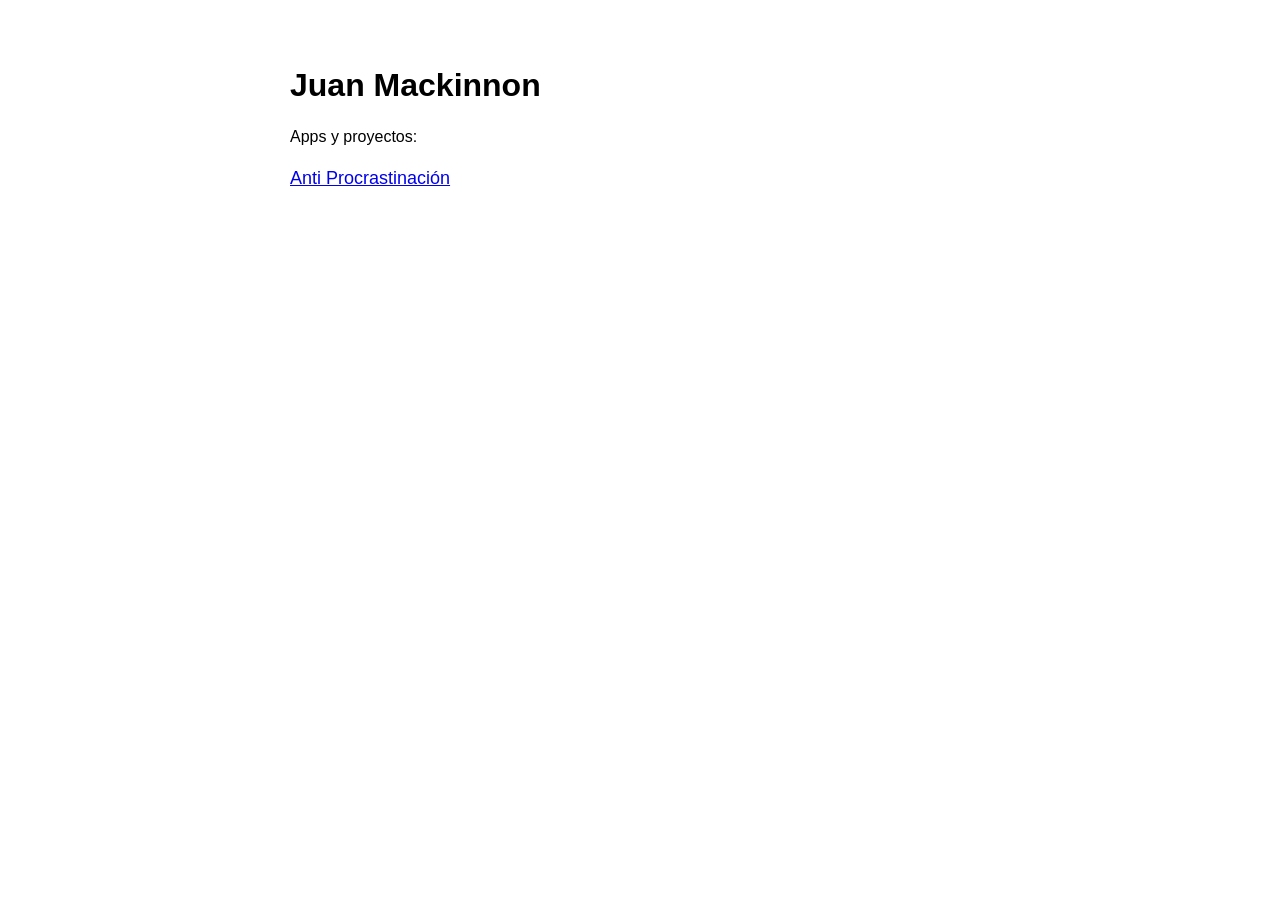
==== index.html @ 4760d007 "Create index.html" ====
<!DOCTYPE html>
<html lang="es">
<head>
  <meta charset="UTF-8">
  <meta name="viewport" content="width=device-width, initial-scale=1.0">
  <title>Juan Mackinnon</title>
  <style>
    body {
      font-family: -apple-system, BlinkMacSystemFont, sans-serif;
      max-width: 700px;
      margin: 0 auto;
      padding: 40px 20px;
      line-height: 1.5;
    }
    h1 { margin-bottom: 8px; }
    a {
      display: block;
      margin: 12px 0;
      font-size: 18px;
    }
  </style>
</head>
<body>
  <h1>Juan Mackinnon</h1>
  <p>Apps y proyectos:</p>

  <a href="/antipro/">Anti Procrastinación</a>
</body>
</html>
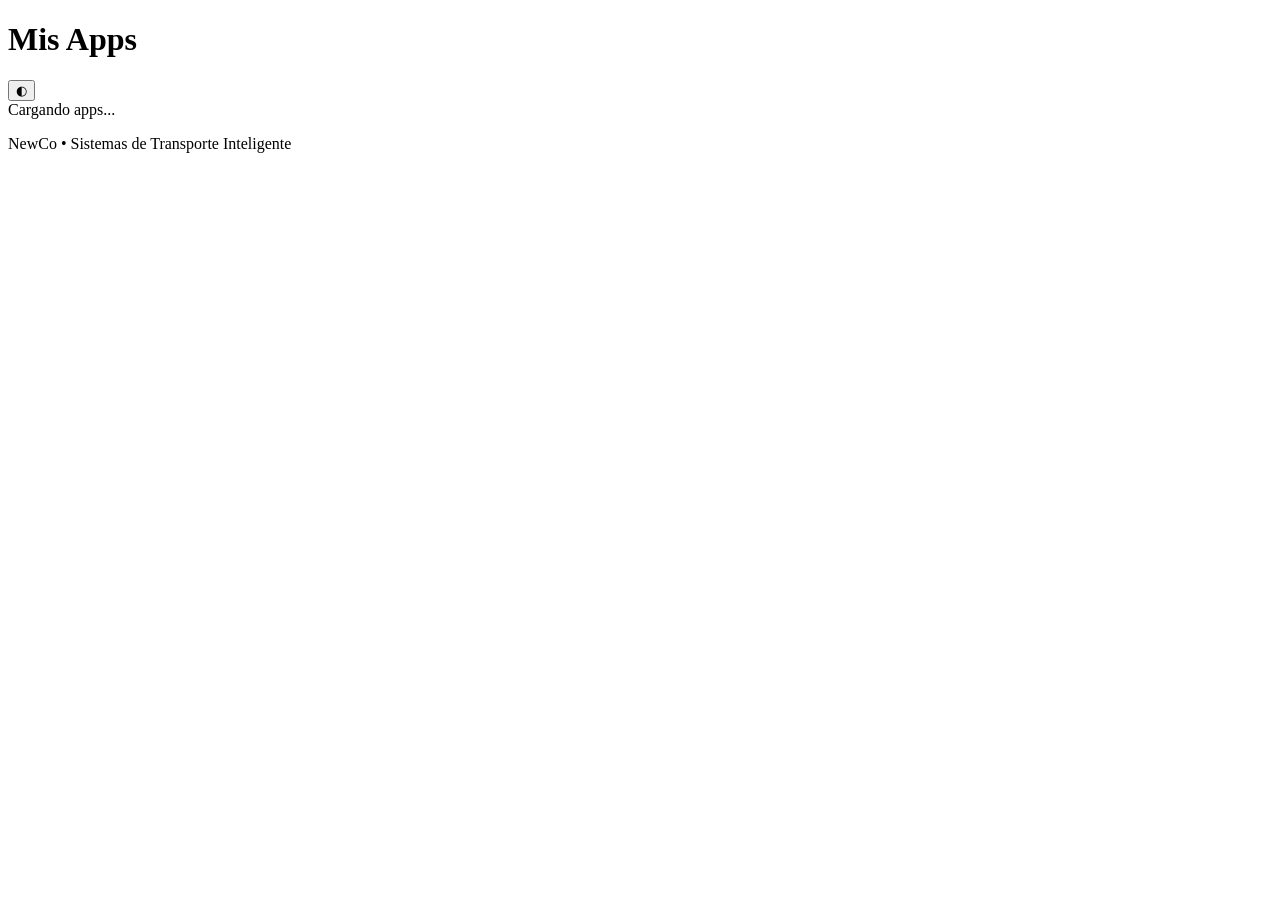
==== commit 8074d3a3: "Update index.html" ====
--- a/index.html
+++ b/index.html
@@ -1,29 +1,70 @@
 <!DOCTYPE html>
 <html lang="es">
 <head>
-  <meta charset="UTF-8">
-  <meta name="viewport" content="width=device-width, initial-scale=1.0">
-  <title>Juan Mackinnon</title>
-  <style>
-    body {
-      font-family: -apple-system, BlinkMacSystemFont, sans-serif;
-      max-width: 700px;
-      margin: 0 auto;
-      padding: 40px 20px;
-      line-height: 1.5;
-    }
-    h1 { margin-bottom: 8px; }
-    a {
-      display: block;
-      margin: 12px 0;
-      font-size: 18px;
-    }
-  </style>
+    <meta charset="UTF-8">
+    <meta name="viewport" content="width=device-width, initial-scale=1.0">
+    <meta name="theme-color" content="#f8fafc">
+    <meta name="description" content="Home de apps personales - NewCo ITS">
+    
+    <title>Mis Apps</title>
+    
+    <!-- Google Fonts: Inter -->
+    <link rel="preconnect" href="https://fonts.googleapis.com">
+    <link rel="preconnect" href="https://fonts.gstatic.com" crossorigin>
+    <link href="https://fonts.googleapis.com/css2?family=Inter:wght@400;500;600;700&display=swap" rel="stylesheet">
+    
+    <!-- Manifest para PWA -->
+    <link rel="manifest" href="./manifest.json">
+    
+    <!-- Estilos -->
+    <link rel="stylesheet" href="./styles.css">
 </head>
 <body>
-  <h1>Juan Mackinnon</h1>
-  <p>Apps y proyectos:</p>
+    <!-- Header -->
+    <header class="header">
+        <div class="header-content">
+            <h1 class="header-title">Mis Apps</h1>
+            <button id="styleToggle" class="style-toggle" aria-label="Cambiar estilo">
+                <span class="toggle-icon">◐</span>
+            </button>
+        </div>
+    </header>
 
-  <a href="/antipro/">Anti Procrastinación</a>
+    <!-- Contenedor principal -->
+    <main class="container">
+        
+        <!-- Estado de carga -->
+        <div id="loading" class="loading-state">
+            Cargando apps...
+        </div>
+
+        <!-- Lista de apps -->
+        <div id="appsList" class="apps-grid">
+            <!-- Se rellena con JavaScript -->
+        </div>
+
+        <!-- Estado vacío -->
+        <div id="emptyState" class="empty-state" style="display: none;">
+            <p class="empty-icon">📭</p>
+            <p class="empty-text">No hay apps disponibles aún.</p>
+            <p class="empty-hint">Agregá apps al archivo <code>apps.json</code></p>
+        </div>
+
+        <!-- Error state -->
+        <div id="errorState" class="error-state" style="display: none;">
+            <p class="error-icon">⚠️</p>
+            <p class="error-text">Error cargando las apps</p>
+            <p class="error-detail" id="errorDetail"></p>
+        </div>
+
+    </main>
+
+    <!-- Footer -->
+    <footer class="footer">
+        <p class="footer-text">NewCo • Sistemas de Transporte Inteligente</p>
+    </footer>
+
+    <!-- Scripts -->
+    <script src="./app.js"></script>
 </body>
 </html>
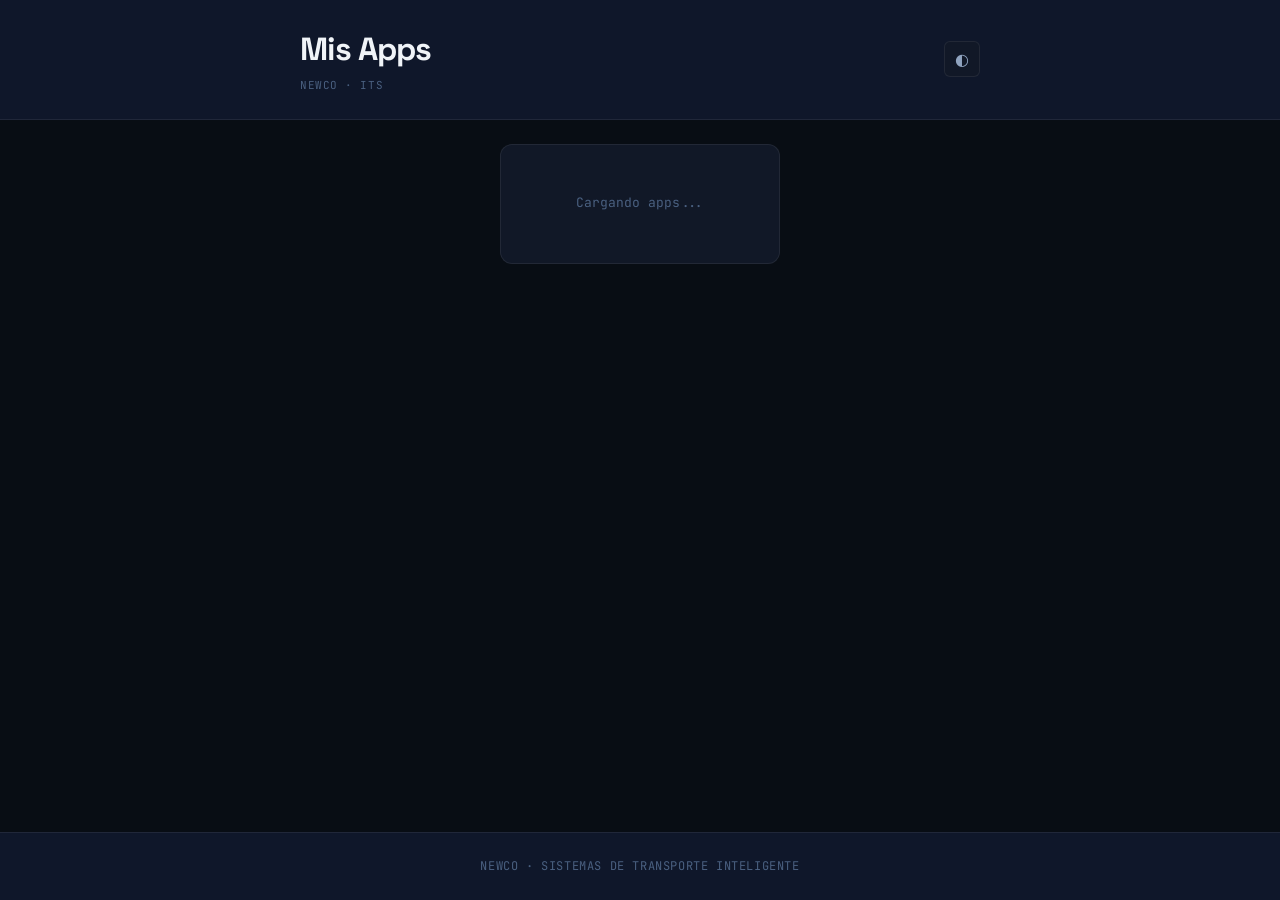
==== commit ab93b9b6: "Update index.html" ====
--- a/index.html
+++ b/index.html
@@ -3,68 +3,47 @@
 <head>
     <meta charset="UTF-8">
     <meta name="viewport" content="width=device-width, initial-scale=1.0">
-    <meta name="theme-color" content="#f8fafc">
+    <meta name="theme-color" content="#080d14">
     <meta name="description" content="Home de apps personales - NewCo ITS">
-    
     <title>Mis Apps</title>
-    
-    <!-- Google Fonts: Inter -->
+ 
     <link rel="preconnect" href="https://fonts.googleapis.com">
     <link rel="preconnect" href="https://fonts.gstatic.com" crossorigin>
-    <link href="https://fonts.googleapis.com/css2?family=Inter:wght@400;500;600;700&display=swap" rel="stylesheet">
-    
-    <!-- Manifest para PWA -->
+    <link href="https://fonts.googleapis.com/css2?family=Space+Grotesk:wght@400;500;600;700&family=JetBrains+Mono:wght@400;500&display=swap" rel="stylesheet">
+ 
     <link rel="manifest" href="./manifest.json">
-    
-    <!-- Estilos -->
     <link rel="stylesheet" href="./styles.css">
 </head>
 <body>
-    <!-- Header -->
     <header class="header">
         <div class="header-content">
-            <h1 class="header-title">Mis Apps</h1>
-            <button id="styleToggle" class="style-toggle" aria-label="Cambiar estilo">
-                <span class="toggle-icon">◐</span>
-            </button>
+            <div>
+                <h1 class="header-title">Mis Apps</h1>
+                <span class="header-sub">NewCo · ITS</span>
+            </div>
+            <button id="themeToggle" class="theme-toggle" aria-label="Cambiar tema" title="Cambiar tema">◐</button>
         </div>
     </header>
-
-    <!-- Contenedor principal -->
+ 
     <main class="container">
-        
-        <!-- Estado de carga -->
-        <div id="loading" class="loading-state">
-            Cargando apps...
-        </div>
-
-        <!-- Lista de apps -->
-        <div id="appsList" class="apps-grid">
-            <!-- Se rellena con JavaScript -->
-        </div>
-
-        <!-- Estado vacío -->
-        <div id="emptyState" class="empty-state" style="display: none;">
+        <div id="loading" class="loading-state">Cargando apps...</div>
+        <div id="appsList" class="apps-grid"></div>
+        <div id="emptyState" class="empty-state" style="display:none;">
             <p class="empty-icon">📭</p>
-            <p class="empty-text">No hay apps disponibles aún.</p>
+            <p class="empty-text">No hay apps disponibles.</p>
             <p class="empty-hint">Agregá apps al archivo <code>apps.json</code></p>
         </div>
-
-        <!-- Error state -->
-        <div id="errorState" class="error-state" style="display: none;">
+        <div id="errorState" class="error-state" style="display:none;">
             <p class="error-icon">⚠️</p>
             <p class="error-text">Error cargando las apps</p>
             <p class="error-detail" id="errorDetail"></p>
         </div>
-
     </main>
-
-    <!-- Footer -->
+ 
     <footer class="footer">
-        <p class="footer-text">NewCo • Sistemas de Transporte Inteligente</p>
+        <p class="footer-text">NewCo · Sistemas de Transporte Inteligente</p>
     </footer>
-
-    <!-- Scripts -->
+ 
     <script src="./app.js"></script>
 </body>
 </html>
--- a/styles.css
+++ b/styles.css
@@ -0,0 +1,275 @@
+/* ============================================================
+   MIS APPS — ROOT — styles.css  v2
+   Dark-first. Space Grotesk. Toggle: body.style-light
+   ============================================================ */
+
+/* ---- VARIABLES — DARK (default) ---- */
+:root {
+  --bg-main:        #080d14;
+  --bg-surface:     #0f172a;
+  --bg-card:        #111827;
+  --bg-card-hover:  #1a2234;
+  --text-primary:   #f0f4f8;
+  --text-secondary: #8fa3bf;
+  --text-muted:     #4a6080;
+  --border:         rgba(255,255,255,0.07);
+  --border-strong:  rgba(255,255,255,0.15);
+  --accent:         #3b82f6;
+  --accent-hover:   #2563eb;
+  --accent-light:   #60a5fa;
+  --font-sans:      'Space Grotesk', -apple-system, BlinkMacSystemFont, sans-serif;
+  --font-mono:      'JetBrains Mono', 'Courier New', monospace;
+  --text-sm:   0.8125rem;
+  --text-md:   0.9375rem;
+  --text-lg:   1.0625rem;
+  --text-xl:   1.25rem;
+  --text-2xl:  1.5rem;
+  --gap-sm:  8px;
+  --gap-md:  12px;
+  --gap-lg:  16px;
+  --gap-xl:  24px;
+  --radius-sm: 6px;
+  --radius-md: 12px;
+  --transition: 0.2s ease;
+  --transition-slow: 0.4s ease;
+  --shadow-sm: 0 2px 8px rgba(0,0,0,0.4), 0 0 0 1px var(--border);
+  --shadow-md: 0 8px 24px rgba(0,0,0,0.5), 0 0 0 1px var(--border);
+}
+
+body.style-light {
+  --bg-main:        #f0f4f8;
+  --bg-surface:     #e8edf4;
+  --bg-card:        #ffffff;
+  --bg-card-hover:  #f7f9fc;
+  --text-primary:   #0f172a;
+  --text-secondary: #475569;
+  --text-muted:     #94a3b8;
+  --border:         rgba(0,0,0,0.08);
+  --border-strong:  rgba(0,0,0,0.15);
+  --accent:         #2563eb;
+  --accent-hover:   #1d4ed8;
+  --accent-light:   #3b82f6;
+  --shadow-sm: 0 1px 4px rgba(0,0,0,0.08), 0 0 0 1px var(--border);
+  --shadow-md: 0 4px 16px rgba(0,0,0,0.1), 0 0 0 1px var(--border);
+}
+
+/* ---- RESET ---- */
+*, *::before, *::after { margin: 0; padding: 0; box-sizing: border-box; }
+html { font-size: 16px; scroll-behavior: smooth; }
+
+body {
+  font-family: var(--font-sans);
+  background-color: var(--bg-main);
+  color: var(--text-primary);
+  line-height: 1.6;
+  min-height: 100vh;
+  display: flex;
+  flex-direction: column;
+  -webkit-font-smoothing: antialiased;
+  transition: background-color var(--transition-slow), color var(--transition-slow);
+}
+
+/* ---- HEADER ---- */
+.header {
+  background-color: var(--bg-surface);
+  border-bottom: 1px solid var(--border);
+  padding: var(--gap-lg);
+  position: sticky;
+  top: 0;
+  z-index: 100;
+  backdrop-filter: blur(12px);
+  -webkit-backdrop-filter: blur(12px);
+}
+
+.header-content {
+  max-width: 680px;
+  margin: 0 auto;
+  display: flex;
+  justify-content: space-between;
+  align-items: center;
+  gap: var(--gap-lg);
+}
+
+.header-title {
+  font-size: var(--text-2xl);
+  font-weight: 700;
+  letter-spacing: -0.03em;
+  color: var(--text-primary);
+}
+
+.header-sub {
+  font-size: 0.6875rem;
+  font-family: var(--font-mono);
+  color: var(--text-muted);
+  letter-spacing: 0.05em;
+  text-transform: uppercase;
+  display: block;
+  margin-top: 2px;
+}
+
+/* Toggle tema */
+.theme-toggle {
+  width: 36px;
+  height: 36px;
+  background-color: var(--bg-card);
+  border: 1px solid var(--border);
+  border-radius: var(--radius-sm);
+  color: var(--text-secondary);
+  cursor: pointer;
+  display: flex;
+  align-items: center;
+  justify-content: center;
+  font-size: 1rem;
+  transition: all var(--transition);
+  flex-shrink: 0;
+}
+
+.theme-toggle:hover  { border-color: var(--accent); color: var(--accent); }
+.theme-toggle:active { transform: scale(0.92); }
+
+/* ---- MAIN CONTAINER ---- */
+.container {
+  max-width: 680px;
+  margin: 0 auto;
+  padding: var(--gap-xl) var(--gap-lg);
+  flex: 1;
+  display: flex;
+  flex-direction: column;
+  gap: var(--gap-xl);
+}
+
+/* ---- APPS GRID ---- */
+.apps-grid { display: grid; gap: var(--gap-md); }
+
+/* ---- APP CARD ---- */
+.app-card {
+  background-color: var(--bg-card);
+  border: 1px solid var(--border);
+  border-radius: var(--radius-md);
+  padding: var(--gap-lg);
+  text-decoration: none;
+  color: inherit;
+  transition: all var(--transition);
+  min-height: 96px;
+  display: flex;
+  flex-direction: column;
+  justify-content: space-between;
+  box-shadow: var(--shadow-sm);
+  position: relative;
+  overflow: hidden;
+}
+
+.app-card::before {
+  content: '';
+  position: absolute;
+  left: 0; top: 0; bottom: 0;
+  width: 3px;
+  background-color: var(--accent);
+  opacity: 0;
+  transition: opacity var(--transition);
+}
+
+.app-card:hover { background-color: var(--bg-card-hover); border-color: var(--border-strong); }
+.app-card:hover::before { opacity: 1; }
+.app-card:active { transform: scale(0.99); }
+
+.app-name {
+  font-size: var(--text-lg);
+  font-weight: 600;
+  margin-bottom: var(--gap-sm);
+  color: var(--text-primary);
+  letter-spacing: -0.01em;
+}
+
+.app-description {
+  font-size: var(--text-sm);
+  color: var(--text-secondary);
+  margin-bottom: var(--gap-md);
+  line-height: 1.5;
+}
+
+.app-link {
+  font-size: 0.75rem;
+  font-family: var(--font-mono);
+  color: var(--accent-light);
+  font-weight: 500;
+  display: inline-flex;
+  align-items: center;
+  gap: 4px;
+  transition: gap var(--transition);
+  text-transform: uppercase;
+  letter-spacing: 0.05em;
+}
+
+.app-link::after { content: '→'; transition: transform var(--transition); }
+.app-card:hover .app-link        { gap: 8px; }
+.app-card:hover .app-link::after { transform: translateX(4px); }
+
+/* ---- ESTADOS ---- */
+.loading-state, .empty-state, .error-state {
+  text-align: center;
+  padding: var(--gap-xl);
+  border-radius: var(--radius-md);
+  background-color: var(--bg-card);
+  border: 1px solid var(--border);
+}
+
+.loading-state {
+  color: var(--text-muted);
+  font-family: var(--font-mono);
+  font-size: var(--text-sm);
+  min-height: 120px;
+  display: flex;
+  align-items: center;
+  justify-content: center;
+  animation: pulse 1.5s ease-in-out infinite;
+}
+
+.empty-icon, .error-icon { font-size: 2.5rem; margin-bottom: var(--gap-md); display: block; }
+.empty-text, .error-text { font-size: var(--text-lg); font-weight: 600; margin-bottom: var(--gap-sm); }
+.empty-hint, .error-detail { font-size: var(--text-sm); color: var(--text-secondary); }
+
+.empty-hint code, .error-detail code {
+  background-color: var(--bg-surface);
+  padding: 2px 6px;
+  border-radius: 4px;
+  font-family: var(--font-mono);
+  font-size: 0.8em;
+}
+
+@keyframes pulse { 0%, 100% { opacity: 1; } 50% { opacity: 0.3; } }
+
+/* ---- FOOTER ---- */
+.footer {
+  background-color: var(--bg-surface);
+  border-top: 1px solid var(--border);
+  padding: var(--gap-xl) var(--gap-lg);
+  text-align: center;
+  margin-top: auto;
+}
+
+.footer-text {
+  font-size: 0.75rem;
+  font-family: var(--font-mono);
+  color: var(--text-muted);
+  text-transform: uppercase;
+  letter-spacing: 0.05em;
+}
+
+/* ---- RESPONSIVE ---- */
+@media (min-width: 768px) {
+  .header   { padding: var(--gap-xl); }
+  .container { padding: var(--gap-xl); }
+  .apps-grid { grid-template-columns: repeat(auto-fill, minmax(280px, 1fr)); gap: var(--gap-lg); }
+  .header-title { font-size: 2rem; }
+}
+
+/* ---- ACCESSIBILITY ---- */
+@media (prefers-reduced-motion: reduce) {
+  *, *::before, *::after { animation-duration: 0.01ms !important; transition-duration: 0.01ms !important; }
+}
+
+.theme-toggle:focus-visible, .app-card:focus-visible {
+  outline: 2px solid var(--accent);
+  outline-offset: 2px;
+}
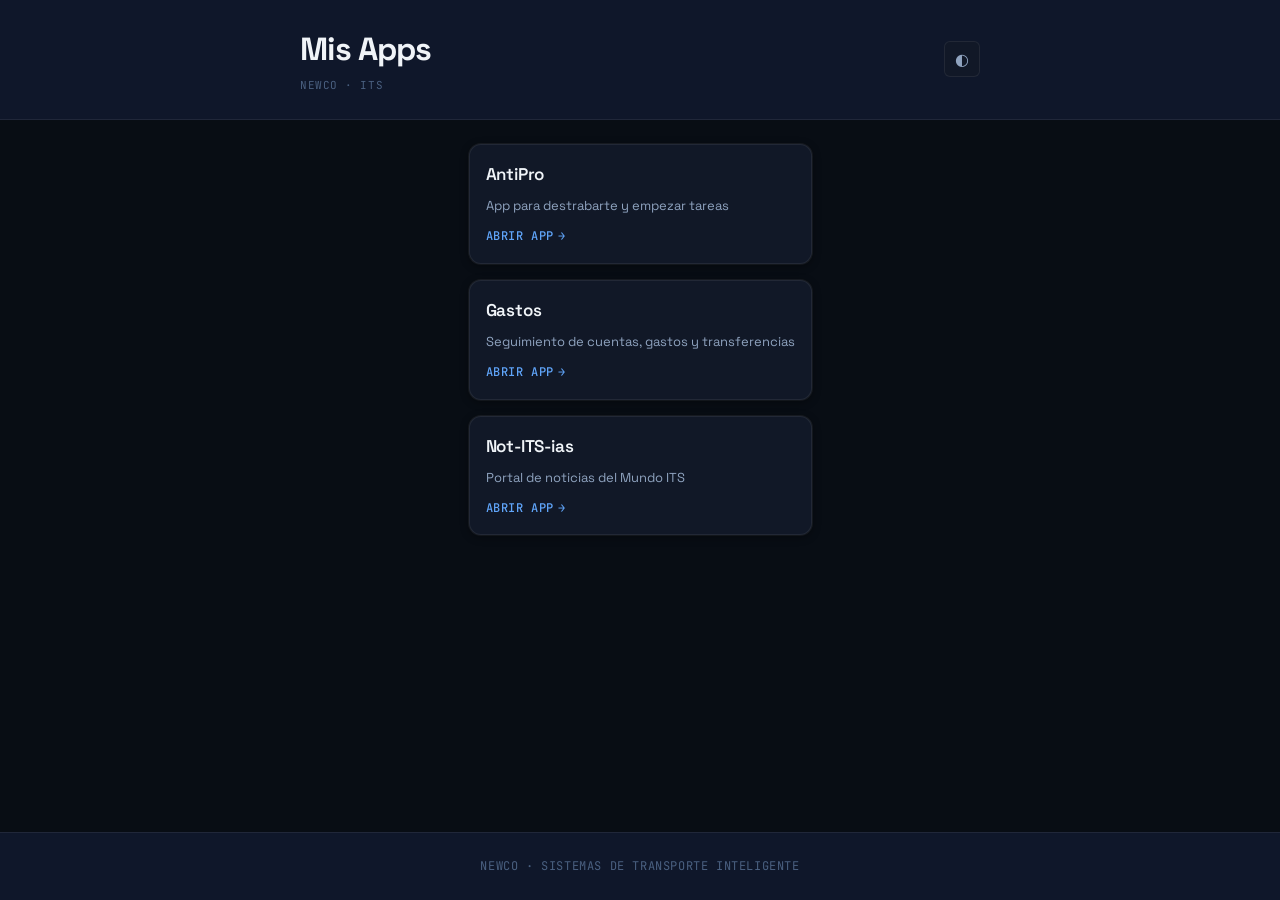
==== commit 84f4a98b: "Update index.html" ====
--- a/index.html
+++ b/index.html
@@ -13,6 +13,12 @@
  
     <link rel="manifest" href="./manifest.json">
     <link rel="stylesheet" href="./styles.css">
+        
+    <meta name="apple-mobile-web-app-capable" content="yes">
+    <meta name="apple-mobile-web-app-status-bar-style" content="default">
+    <meta name="apple-mobile-web-app-title" content="Mis Apps">
+    
+    <link rel="apple-touch-icon" href="icons/icon-192.png">
 </head>
 <body>
     <header class="header">
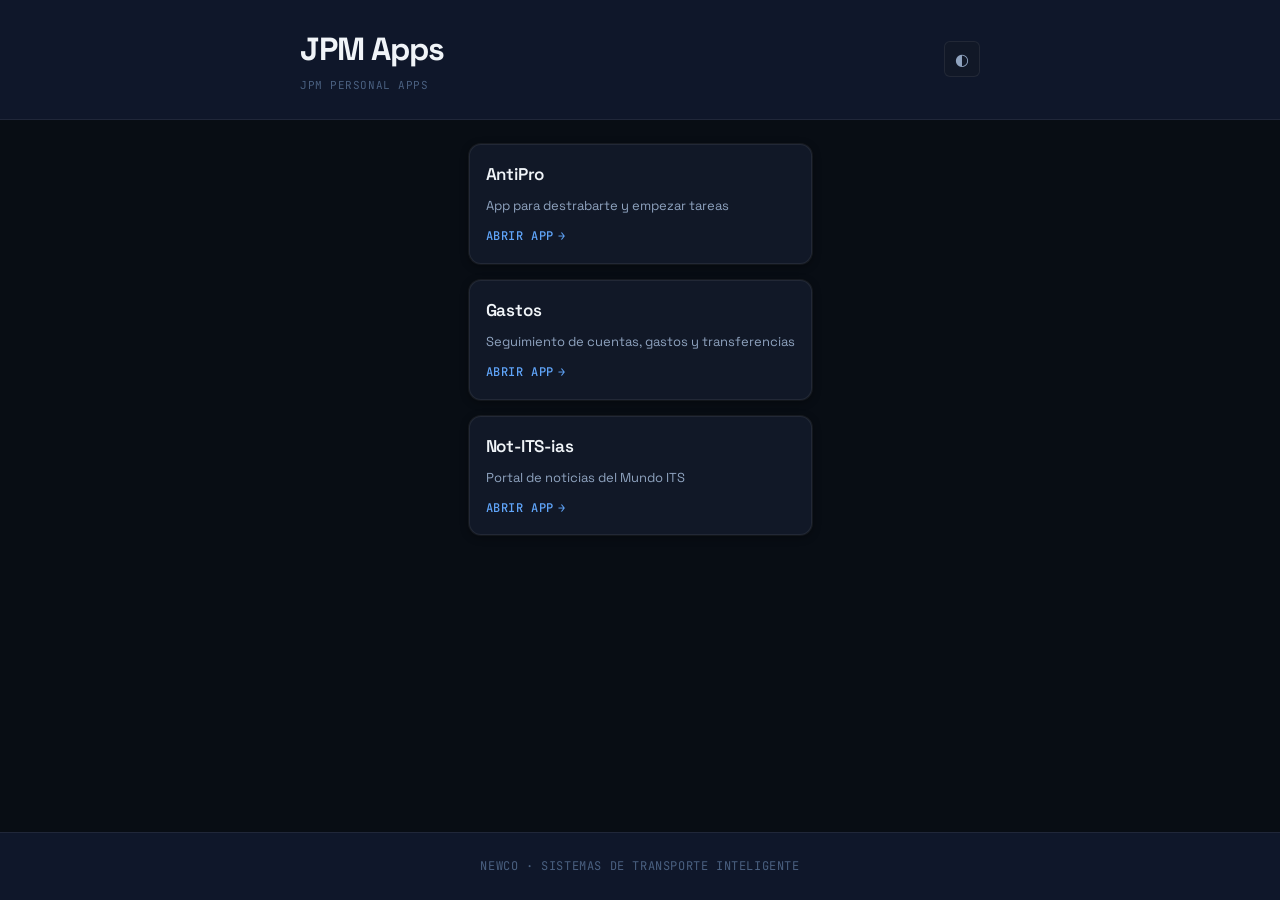
==== commit 23eed5cb: "Update index.html" ====
--- a/index.html
+++ b/index.html
@@ -4,8 +4,8 @@
     <meta charset="UTF-8">
     <meta name="viewport" content="width=device-width, initial-scale=1.0">
     <meta name="theme-color" content="#080d14">
-    <meta name="description" content="Home de apps personales - NewCo ITS">
-    <title>Mis Apps</title>
+    <meta name="description" content="Home de apps personales - JPM">
+    <title>JPM Apps</title>
  
     <link rel="preconnect" href="https://fonts.googleapis.com">
     <link rel="preconnect" href="https://fonts.gstatic.com" crossorigin>
@@ -16,16 +16,16 @@
         
     <meta name="apple-mobile-web-app-capable" content="yes">
     <meta name="apple-mobile-web-app-status-bar-style" content="default">
-    <meta name="apple-mobile-web-app-title" content="Mis Apps">
+    <meta name="apple-mobile-web-app-title" content="JPM Apps">
     
-    <link rel="apple-touch-icon" href="icons/icon-192.png">
+    <link rel="apple-touch-icon" href="icons/icon-512.png">
 </head>
 <body>
     <header class="header">
         <div class="header-content">
             <div>
-                <h1 class="header-title">Mis Apps</h1>
-                <span class="header-sub">NewCo · ITS</span>
+                <h1 class="header-title">JPM Apps</h1>
+                <span class="header-sub">JPM Personal Apps</span>
             </div>
             <button id="themeToggle" class="theme-toggle" aria-label="Cambiar tema" title="Cambiar tema">◐</button>
         </div>
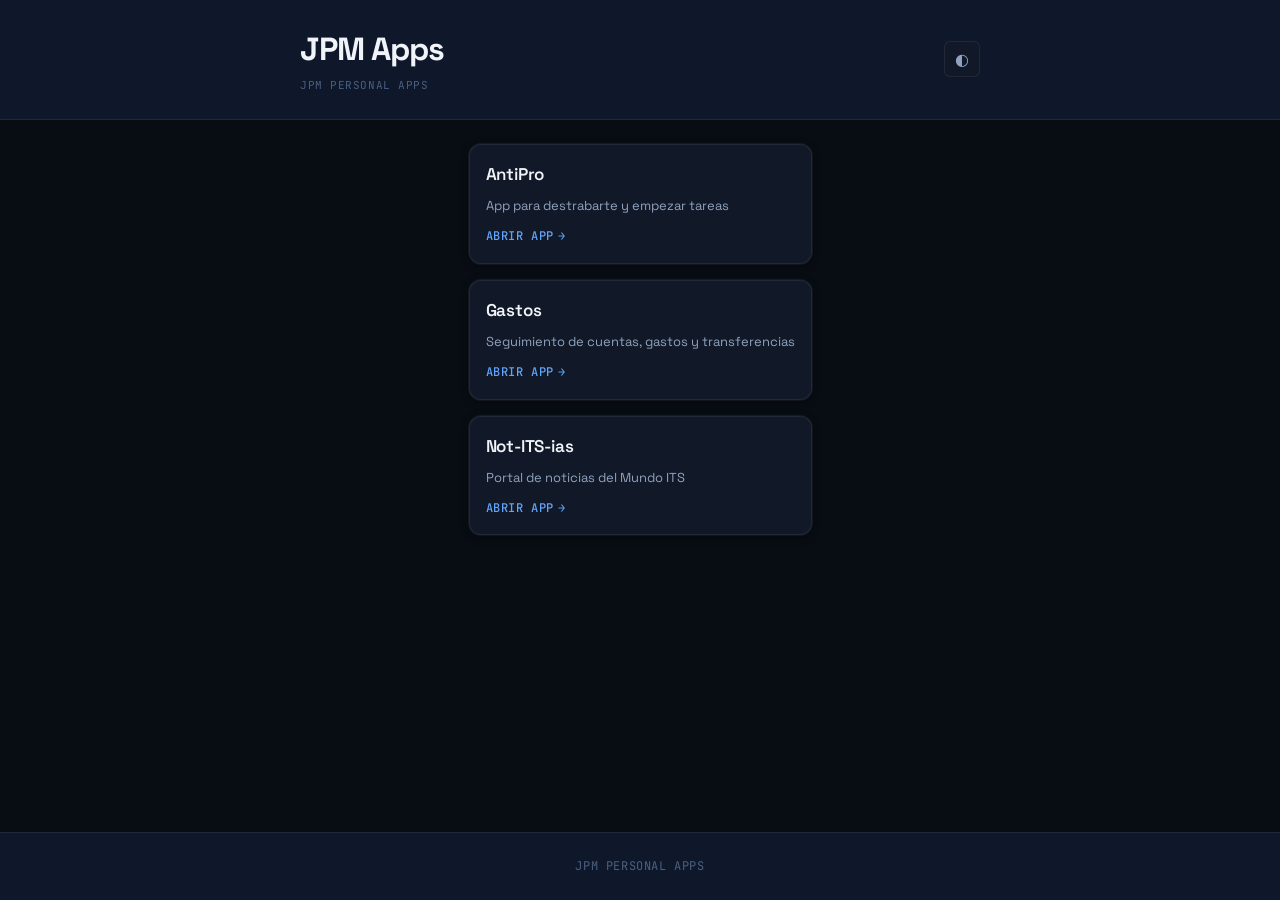
==== commit 8bc7c4fe: "Update index.html" ====
--- a/index.html
+++ b/index.html
@@ -18,7 +18,7 @@
     <meta name="apple-mobile-web-app-status-bar-style" content="default">
     <meta name="apple-mobile-web-app-title" content="JPM Apps">
     
-    <link rel="apple-touch-icon" href="icons/icon-512.png">
+    <link rel="apple-touch-icon" sizes="512x512" href="icons/icon-512.png">
 </head>
 <body>
     <header class="header">
@@ -35,7 +35,6 @@
         <div id="loading" class="loading-state">Cargando apps...</div>
         <div id="appsList" class="apps-grid"></div>
         <div id="emptyState" class="empty-state" style="display:none;">
-            <p class="empty-icon">📭</p>
             <p class="empty-text">No hay apps disponibles.</p>
             <p class="empty-hint">Agregá apps al archivo <code>apps.json</code></p>
         </div>
@@ -47,7 +46,7 @@
     </main>
  
     <footer class="footer">
-        <p class="footer-text">NewCo · Sistemas de Transporte Inteligente</p>
+        <p class="footer-text">JPM Personal APPS</p>
     </footer>
  
     <script src="./app.js"></script>
